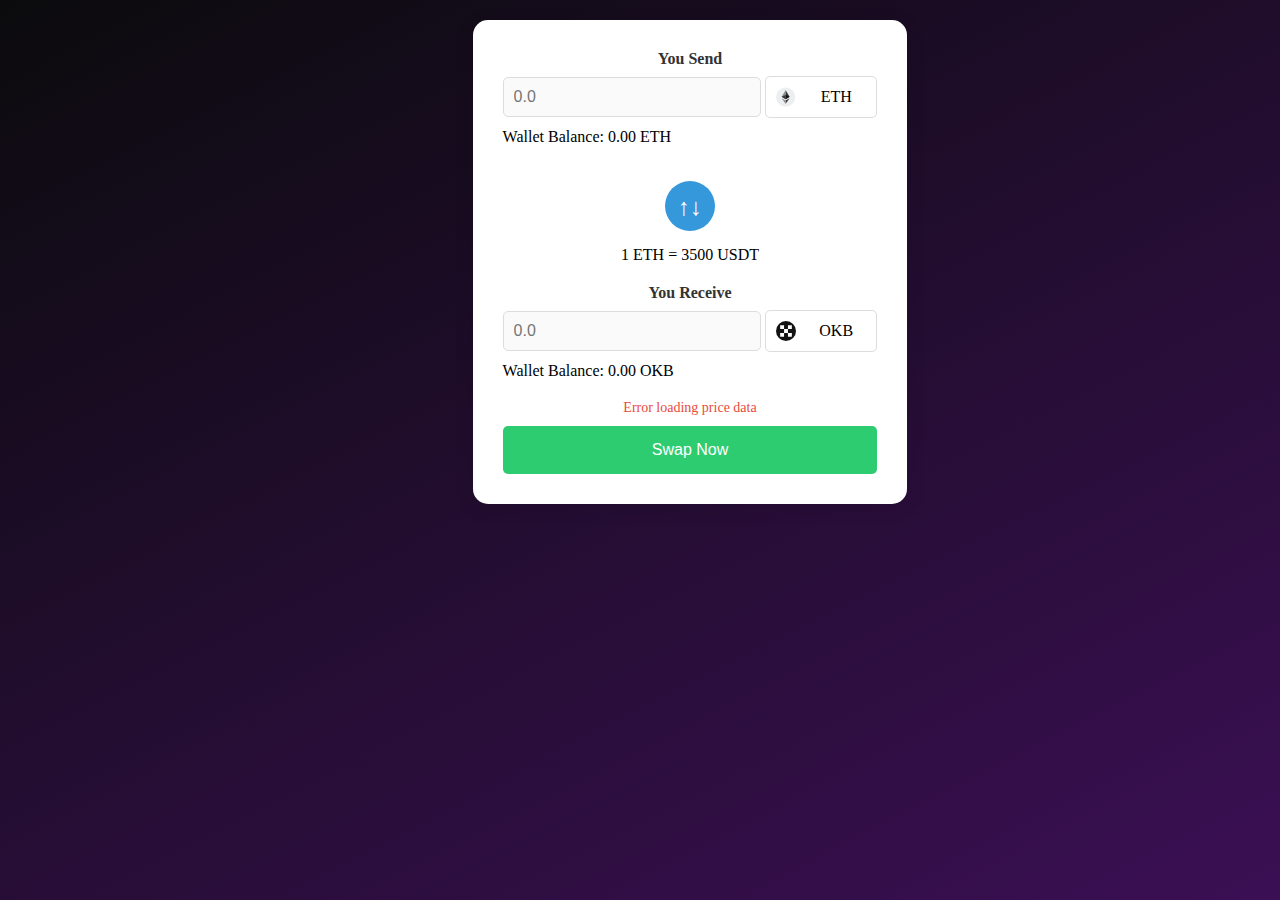
==== src/problem2/index.html @ 9f0890a7 "adding codes" ====
<!DOCTYPE html>
<html lang="en">
  <head>
    <meta charset="UTF-8" />
    <meta name="viewport" content="width=device-width, initial-scale=1.0" />
    <title>Currency Swap</title>
    <link rel="stylesheet" type="text/css" href="./style.css" />
  </head>

  <body>
    <div class = "container">
    <div class="cursor-magic" id="cursorMagic">
      <!-- Pointer Layer -->
      <div class="pointer-wrap" id="pointerWrap">
        <div class="pointer-gradient"></div>
      </div>
      <!-- Pattern Layer -->
      <div class="pattern"></div>

      <div class = "content">
      <div class="swap-card">
        <form id="swapForm">
          <!-- From Amount Section -->
          <div class="form-group">
            <label for="fromAmount" class="label">You Send</label>
            <div class="input-group">
              <input
                type="number"
                id="fromAmount"
                placeholder="0.0"
                step="any"
                min="0"
              />
              <div class="select-wrapper">
                <!-- Custom dropdown for "You Send" -->
                <div class="custom-select" id="fromCurrencyWrapper">
                  <div class="custom-select-trigger" id="fromCurrencyTrigger">
                    <img
                      id="fromCurrencyImage"
                      src="./tokens/ETH.svg"
                      alt="Token"
                      class="token-icon"
                    />
                    <span id="fromCurrencyLabel">ETH</span>
                    <i class="arrow-down"></i>
                  </div>
                  <ul class="custom-options" id="fromCurrencyOptions">
                    <!-- Dynamic options will be inserted here -->
                  </ul>
                </div>
              </div>
            </div>
            <div class="rate-info" id="fromBalance">
              Wallet Balance: 0.00 ETH
            </div>
          </div>

          <!-- Swap Button and Rate Section -->
          <div class="estimation-section">
            <button type="button" class="swap-button" id="swapButton">
              ↑↓
            </button>
            <div id="exchangeRate">1 ETH = 3500 USDT</div>
          </div>

          <!-- To Amount Section -->
          <div class="form-group">
            <label for="toAmount" class="label">You Receive</label>
            <div class="input-group">
              <input type="number" id="toAmount" placeholder="0.0" readonly />
              <div class="select-wrapper">
                <!-- Custom dropdown for "You Receive" -->
                <div class="custom-select" id="toCurrencyWrapper">
                  <div class="custom-select-trigger" id="toCurrencyTrigger">
                    <img
                      id="toCurrencyImage"
                      src="./tokens/OKB.svg"
                      alt="Token"
                      class="token-icon"
                    />
                    <span id="toCurrencyLabel">OKB</span>
                    <i class="arrow-down"></i>
                  </div>
                  <ul class="custom-options" id="toCurrencyOptions">
                    <!-- Dynamic options will be inserted here -->
                  </ul>
                </div>
              </div>
            </div>
            <div class="rate-info" id="toBalance">Wallet Balance: 0.00 OKB</div>
          </div>

          <!-- Error Message -->
          <div class="error-message" id="errorMessage" style="display: none">
            Please enter a valid amount
          </div>

          <!-- Overlay for GIF -->
          <div id="gifOverlay" class="overlay">
            <div class="gif-container">
              <img
                id="swapGif"
                src="./assets/rocket.gif"
                alt="Swap Animation"
              />
            </div>
          </div>

          <!-- The swap button and other elements remain the same -->
          <button type="submit" class="submit-button" id="submitButton">
            Swap Now
          </button>
        </form>
      </div>
      </div>
    </div>

    <script src="./script.js"></script>
  </body>
</html>
---- src/problem2/style.css ----
/* Global Styles */
body {
  margin: 0;
  padding: 0;
  height: 100vh;
  position: relative;
  overflow: hidden;
  background: linear-gradient(153deg, #0b0b0d, #3b0f54, #4e178a, #3030d0); /* Perfect black, purple, and blue-purple blend */
  background-size: 300% 300%; /* Larger size to enable smooth animation */
  animation: gradientAnimation 8s ease infinite; /* Smooth moving animation */
  z-index: 0;
}

.container {
  display: flex;
  justify-content: center;
  align-items: center;
  width: 100%;
  padding: 20px;
  z-index: 2;
}

.swap-card {
  background-color: #ffffff;
  padding: 30px;
  border-radius: 15px;
  box-shadow: 0 4px 20px rgba(0, 0, 0, 0.1);
  width: 100%;
  max-width: 30rem;
  text-align: center !important;
  z-index: 10000;
}

/* Form Groups */
.form-group {
  margin-bottom: 20px;
}

.label {
  font-weight: bold;
  color: #333;
  margin-bottom: 8px;
  display: block;
}

.estimation-section {
  margin-bottom: 20px;
  text-align: center;
}

.rate-info {
  text-align: left;
}

/* Input and Select Styles */
.input-group {
  display: flex;
  justify-content: space-between;
  align-items: center;
  margin-bottom: 10px;
}

input[type="number"] {
  width: 63%;
  padding: 10px;
  border-radius: 5px;
  border: 1px solid #ddd;
  font-size: 16px;
  background-color: #fafafa;
}

.select-wrapper {
  width: 30%;
}

.token-icon {
  width: 20px;
  height: 20px;
  margin-right: 10px;
}

/* Custom Select Dropdown */
.custom-select {
  position: relative;
}

.custom-select-trigger {
  background-color: #fff;
  display: flex;
  align-items: center;
  justify-content: space-between;
  border: 1px solid #ddd;
  padding: 10px;
  border-radius: 5px;
  cursor: pointer;
  font-size: 16px;
}

.custom-select-trigger:hover {
  border-color: #3498db;
}

.custom-options {
  position: absolute;
  top: 100%;
  left: 0;
  right: 0;
  background-color: white;
  box-shadow: 0 4px 10px rgba(0, 0, 0, 0.1);
  max-height: 200px;
  overflow-y: auto;
  border-radius: 5px;
  display: none;
  z-index: 10;
  width: 100%;
}

#toCurrencyOptions, #fromCurrencyOptions {
  padding: 0;
  margin: 0;
  list-style: none;
  width: 100%; /* Make sure the dropdown takes up the full width of its parent */
}

.custom-option {
  display: block; /* Ensures the <li> takes up the full width */
  width: 100%; /* Full width */
  padding: 8px 16px; /* Add padding for better spacing */
  box-sizing: border-box; /* Ensures padding doesn't overflow the width */
  cursor: pointer;
  transition: background-color 0.2s;
}

.custom-option:hover {
  background-color: #f0f0f0; /* Change the background color on hover */
}

.custom-select.open .custom-options {
  display: block;
}

.custom-option img {
  margin-right: 10px;
  width: 20px;
  height: 20px;
}

/* Swap Button */
.swap-button {
  background-color: #3498db;
  color: white;
  border: none;
  padding: 12px;
  border-radius: 50%;
  font-size: 24px;
  cursor: pointer;
  width: 50px;
  height: 50px;
  margin: 15px 0;
}

.swap-button:hover {
  background-color: #2980b9;
}

/* Error Message */
.error-message {
  color: #e74c3c;
  display: none;
  font-size: 14px;
  margin-bottom: 10px;
}

/* Submit Button */
.submit-button {
  background-color: #2ecc71;
  color: white;
  padding: 15px;
  border: none;
  border-radius: 5px;
  font-size: 16px;
  width: 100%;
  cursor: pointer;
  transition: background-color 0.3s ease;
}

.submit-button:hover {
  background-color: #27ae60;
}


/* Custom Animation for the Swap Button */
@keyframes customSwapAnimation {
  0% {
      opacity: 0;
      transform: scale(0.5);
  }
  50% {
      opacity: 1;
      transform: scale(1.1);
  }
  100% {
      opacity: 0;
      transform: scale(0.5);
  }
}

.swap-button.custom-success {
  animation: customSwapAnimation 2s ease-in-out;
  background-color: #4CAF50; /* Green background on success */
  color: white;
}

/* Overlay styles */
.overlay {
  position: fixed;
  top: 0;
  left: 0;
  width: 100%;
  height: 100%;
  background-color: rgba(0, 0, 0, 0.5); /* Semi-transparent background */
  display: none; /* Hidden by default */
  justify-content: center;
  align-items: center;
  z-index: 9999; /* Ensures it's above other content */
}

.gif-container img {
  width: 100px; /* Adjust the size of your GIF */
  height: 100px;
}

#swapGif {
  width: 400px;
  height: 400px;
}

/* Animation for moving gradient */
@keyframes gradientAnimation {
  0% {
    background-position: 0% 50%;
  }
  50% {
    background-position: 100% 50%;
  }
  100% {
    background-position: 0% 50%;
  }
}



/* Ripple effect */
.ripple {
  position: absolute;
  background-color: rgba(255, 255, 255, 0.7); /* White droplets */
  border-radius: 50%;
  pointer-events: none;
  transform: scale(0);
  animation: rippleEffect 0.6s forwards;
  z-index: 2; /* Ensure the droplet is above the background *//* Ensures the ripple is above the background but below other content */
}

@keyframes rippleEffect {
  0% {
    transform: scale(0);
    opacity: 1;
  }
  100% {
    transform: scale(8); /* Grow the droplet */
    opacity: 0;
  }
}

/* Overlay for GIF */
#gifOverlay {
  position: fixed;
  top: 0;
  left: 0;
  width: 100%;
  height: 100%;
  background-color: rgba(0, 0, 0, 0.7); /* Dark transparent overlay */
  display: flex;
  justify-content: center;
  align-items: center;
  z-index: 1000;
  visibility: hidden; /* Initially hidden */
}

#gifOverlay.show {
  visibility: visible; /* Shows the overlay when added */
}

/* GIF container inside overlay */
.gif-container img {
  width: 200px;
  height: auto;
}





/* https://webflow.com/made-in-webflow/website/magic-cursor-effect */
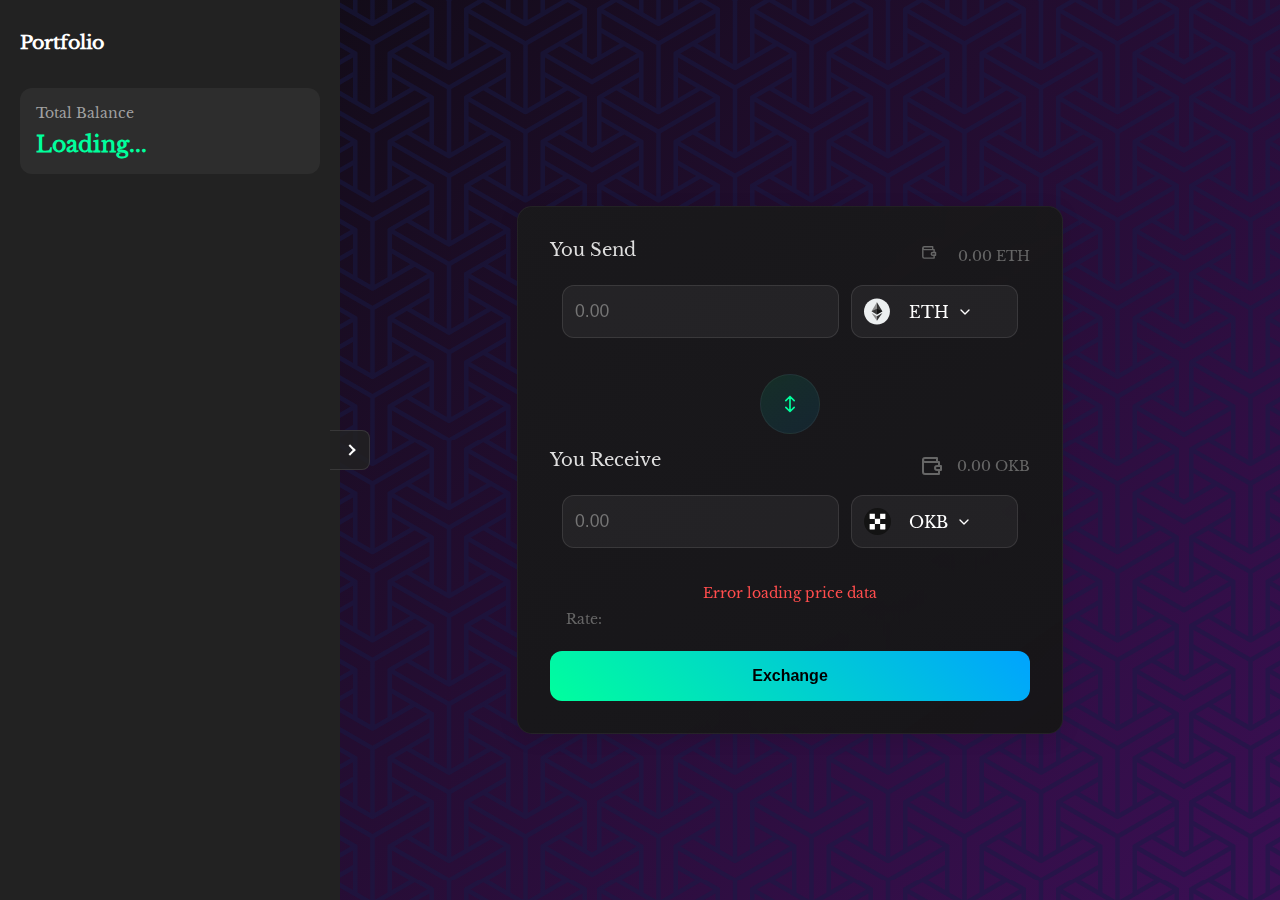
==== commit f50470fb: "changes to problem2" ====
--- a/src/problem2/index.html
+++ b/src/problem2/index.html
@@ -3,116 +3,211 @@
   <head>
     <meta charset="UTF-8" />
     <meta name="viewport" content="width=device-width, initial-scale=1.0" />
-    <title>Currency Swap</title>
-    <link rel="stylesheet" type="text/css" href="./style.css" />
+    <title>Swap Form</title>
+    <link rel="stylesheet" href="./style.css" />
   </head>
-
   <body>
-    <div class = "container">
     <div class="cursor-magic" id="cursorMagic">
-      <!-- Pointer Layer -->
       <div class="pointer-wrap" id="pointerWrap">
         <div class="pointer-gradient"></div>
       </div>
-      <!-- Pattern Layer -->
       <div class="pattern"></div>
 
-      <div class = "content">
-      <div class="swap-card">
-        <form id="swapForm">
-          <!-- From Amount Section -->
-          <div class="form-group">
-            <label for="fromAmount" class="label">You Send</label>
-            <div class="input-group">
-              <input
-                type="number"
-                id="fromAmount"
-                placeholder="0.0"
-                step="any"
-                min="0"
-              />
-              <div class="select-wrapper">
-                <!-- Custom dropdown for "You Send" -->
-                <div class="custom-select" id="fromCurrencyWrapper">
-                  <div class="custom-select-trigger" id="fromCurrencyTrigger">
-                    <img
-                      id="fromCurrencyImage"
-                      src="./tokens/ETH.svg"
-                      alt="Token"
-                      class="token-icon"
-                    />
-                    <span id="fromCurrencyLabel">ETH</span>
-                    <i class="arrow-down"></i>
+      <!-- Portfolio Panel -->
+      <div class="portfolio-container">
+        <div class="portfolio-panel" id="portfolioPanel">
+          <div class="portfolio-header">
+            <h2>Portfolio</h2>
+          </div>
+          <div class="portfolio-content">
+            <div class="total-value">
+              <span>Total Balance</span>
+              <strong id="totalBalance">Loading...</strong>
+            </div>
+            <div class="token-list" id="tokenList">
+              <!-- Token items will be dynamically inserted here -->
+            </div>
+          </div>
+        </div>
+
+        <!-- Toggle Button (Moved Outside) -->
+        <button class="toggle-button" id="togglePortfolio">
+          <i class="arrow-right"></i>
+        </button>
+      </div>
+
+      <!-- Content Layer -->
+      <div class="container">
+        <div class="swap-card">
+          <!-- Updated Form Layout -->
+          <form id="swapForm">
+            <!-- From Amount Section -->
+            <div class="form-group">
+              <div class="form-header">
+                <label for="fromAmount" class="label">You Send</label>
+                <div class="rate-info">
+                  <svg
+                    xmlns="http://www.w3.org/2000/svg"
+                    width="40"
+                    height="40"
+                    viewBox="0 0 34 34"
+                    fill="none"
+                    stroke="currentColor"
+                    stroke-width="2"
+                    stroke-linecap="round"
+                    stroke-linejoin="round"
+                    class="wallet-icon"
+                  >
+                    <path d="M20 12V8H6a2 2 0 0 1-2-2c0-1.1.9-2 2-2h12v4" />
+                    <path d="M4 6v12c0 1.1.9 2 2 2h14v-4" />
+                    <path d="M18 12a2 2 0 0 0-2 2c0 1.1.9 2 2 2h4v-4h-4z" />
+                  </svg>
+                  <span class="balance-text" id="fromBalance">0.00 ETH</span>
+                </div>
+              </div>
+              <div class="input-group">
+                <input
+                  type="number"
+                  id="fromAmount"
+                  placeholder="0.00"
+                  step="any"                  
+                />
+                <div class="select-wrapper">
+                  <div class="custom-select" id="fromCurrencyWrapper">
+                    <div class="custom-select-trigger" id="fromCurrencyTrigger">
+                      <img
+                        id="fromCurrencyImage"
+                        src="./tokens/ETH.svg"
+                        alt="Token"
+                        class="token-icon"
+                      />
+                      <span id="fromCurrencyLabel">ETH</span>
+                      <svg
+                        xmlns="http://www.w3.org/2000/svg"
+                        width="16"
+                        height="16"
+                        viewBox="0 0 24 24"
+                        fill="none"
+                        stroke="currentColor"
+                        stroke-width="2"
+                        stroke-linecap="round"
+                        stroke-linejoin="round"
+                        class="arrow-icon"
+                      >
+                        <path d="m6 9 6 6 6-6" />
+                      </svg>
+                    </div>
+                    <ul class="custom-options" id="fromCurrencyOptions"></ul>
                   </div>
-                  <ul class="custom-options" id="fromCurrencyOptions">
-                    <!-- Dynamic options will be inserted here -->
-                  </ul>
-                </div>
-              </div>
-            </div>
-            <div class="rate-info" id="fromBalance">
-              Wallet Balance: 0.00 ETH
-            </div>
-          </div>
-
-          <!-- Swap Button and Rate Section -->
-          <div class="estimation-section">
-            <button type="button" class="swap-button" id="swapButton">
-              ↑↓
+                </div>
+              </div>
+            </div>
+
+            <!-- Exchange Rate Section -->
+            <div class="exchange-section">
+              <button type="button" class="swap-button" id="swapButton">
+                <svg
+                  xmlns="http://www.w3.org/2000/svg"
+                  width="20"
+                  height="20"
+                  viewBox="0 0 24 24"
+                  fill="none"
+                  stroke="currentColor"
+                  stroke-width="2"
+                  stroke-linecap="round"
+                  stroke-linejoin="round"
+                  class="swap-icon"
+                >
+                  <path d="M12 3v18M7 8l5-5 5 5M7 16l5 5 5-5" />
+                </svg>
+              </button>             
+            </div>
+
+            <!-- To Amount Section -->
+            <div class="form-group">
+              <div class="form-header">
+                <label for="toAmount" class="label">You Receive</label>
+                <div class="rate-info">
+                  <svg
+                    xmlns="http://www.w3.org/2000/svg"
+                    width="16"
+                    height="16"
+                    viewBox="0 0 24 24"
+                    fill="none"
+                    stroke="currentColor"
+                    stroke-width="2"
+                    stroke-linecap="round"
+                    stroke-linejoin="round"
+                    class="wallet-icon"
+                  >
+                    <path d="M20 12V8H6a2 2 0 0 1-2-2c0-1.1.9-2 2-2h12v4" />
+                    <path d="M4 6v12c0 1.1.9 2 2 2h14v-4" />
+                    <path d="M18 12a2 2 0 0 0-2 2c0 1.1.9 2 2 2h4v-4h-4z" />
+                  </svg>
+                  <span class="balance-text" id="toBalance">0.00 OKB</span>
+                </div>
+              </div>
+              <div class="input-group">
+                <input type="number" id="toAmount" placeholder="0.00" step="any"                  
+                />
+                <div class="select-wrapper">
+                  <div class="custom-select" id="toCurrencyWrapper">
+                    <div class="custom-select-trigger" id="toCurrencyTrigger">
+                      <img
+                        id="toCurrencyImage"
+                        src="./tokens/OKB.svg"
+                        alt="Token"
+                        class="token-icon"
+                      />
+                      <span id="toCurrencyLabel">OKB</span>
+                      <svg
+                        xmlns="http://www.w3.org/2000/svg"
+                        width="16"
+                        height="16"
+                        viewBox="0 0 24 24"
+                        fill="none"
+                        stroke="currentColor"
+                        stroke-width="2"
+                        stroke-linecap="round"
+                        stroke-linejoin="round"
+                        class="arrow-icon"
+                      >
+                        <path d="m6 9 6 6 6-6" />
+                      </svg>
+                    </div>
+
+                    <ul class="custom-options" id="toCurrencyOptions"></ul>
+                  </div>
+                </div>
+              </div>
+            </div>
+
+            <div class="error-message" id="errorMessage" style="display: none">
+              Please enter a valid amount
+            </div>
+
+           
+            <div class="exchange-rate" id="exchangeRate">
+              <span class="rate-label">Rate:</span>
+            </div>
+
+            <button type="submit" class="submit-button" id="submitButton">
+              Exchange
             </button>
-            <div id="exchangeRate">1 ETH = 3500 USDT</div>
-          </div>
-
-          <!-- To Amount Section -->
-          <div class="form-group">
-            <label for="toAmount" class="label">You Receive</label>
-            <div class="input-group">
-              <input type="number" id="toAmount" placeholder="0.0" readonly />
-              <div class="select-wrapper">
-                <!-- Custom dropdown for "You Receive" -->
-                <div class="custom-select" id="toCurrencyWrapper">
-                  <div class="custom-select-trigger" id="toCurrencyTrigger">
-                    <img
-                      id="toCurrencyImage"
-                      src="./tokens/OKB.svg"
-                      alt="Token"
-                      class="token-icon"
-                    />
-                    <span id="toCurrencyLabel">OKB</span>
-                    <i class="arrow-down"></i>
-                  </div>
-                  <ul class="custom-options" id="toCurrencyOptions">
-                    <!-- Dynamic options will be inserted here -->
-                  </ul>
-                </div>
-              </div>
-            </div>
-            <div class="rate-info" id="toBalance">Wallet Balance: 0.00 OKB</div>
-          </div>
-
-          <!-- Error Message -->
-          <div class="error-message" id="errorMessage" style="display: none">
-            Please enter a valid amount
-          </div>
-
-          <!-- Overlay for GIF -->
-          <div id="gifOverlay" class="overlay">
-            <div class="gif-container">
-              <img
-                id="swapGif"
-                src="./assets/rocket.gif"
-                alt="Swap Animation"
-              />
-            </div>
-          </div>
-
-          <!-- The swap button and other elements remain the same -->
-          <button type="submit" class="submit-button" id="submitButton">
-            Swap Now
-          </button>
-        </form>
-      </div>
-      </div>
+          </form>
+        </div>
+      </div>
+
+      <div id="gifOverlay" class="overlay">
+        <div class="gif-container">
+          <img
+            id="swapGif"
+            src="./assets/rocket.gif"
+            alt="Swap Animation"
+          />
+        </div>
+      </div>
+
     </div>
 
     <script src="./script.js"></script>
--- a/src/problem2/style.css
+++ b/src/problem2/style.css
@@ -1,103 +1,182 @@
-/* Global Styles */
+/* ===============================
+   Global Styles & Base Layer
+=============================== */
+@font-face {
+  font-family: "LibreBaskervile";
+  src: url("./assets/LibreBaskerville-Regular.ttf") format("truetype");
+  font-weight: normal;
+  font-style: normal;
+}
+
 body {
   margin: 0;
   padding: 0;
   height: 100vh;
+  overflow: hidden;
+  font-family: "LibreBaskervile";
+  background: #0d1117;
+  color: #fff;
+}
+
+.container {
+  margin-left: 300px;
+  transition: margin 0.3s ease;
+  display: flex;
+  justify-content: center;
+  align-items: center;
+  min-height: 100vh;
+  padding: 20px;
+  position: fixed;
+  left: 0;
+  right: 0;
+}
+
+.container.expanded {
+  margin-left: 20px;
+}
+
+.swap-card {
+  background: linear-gradient(145deg, rgba(26, 26, 26, 0.9), rgba(22, 22, 22, 0.95));
+  padding: 32px;
+  border-radius: 24px;
+  box-shadow: 0 8px 32px rgba(0, 0, 0, 0.4);
+  width: 100%;
+  max-width: 420px;
+  position: relative;
+  border: 1px solid rgba(255, 255, 255, 0.05);
+  backdrop-filter: blur(10px);
+}
+
+/* Form Headers */
+.form-header {
+  display: flex;
+  justify-content: space-between;
+  align-items: center;
+}
+
+/* Form Groups */
+.form-group {
+  margin-bottom: 24px;
+}
+
+.label {
+  color: #dedede;
+  font-size: 1.1rem;
+  margin-bottom: 12px;
+  display: block;
+}
+
+.estimation-section {
+  margin: 24px 0;
+  position: relative;
+}
+
+/* .rate-info { */
+  /* text-align: left;
+  display: flex;
+  align-items: center;
+  gap: 8px;
+  margin-top: 8px;
+} */
+
+.wallet-icon {
+  width: 24px; /* Adjust size as needed */
+  height: 24px;
+  margin-right: 8px; /* Space between icon and text */
+}
+
+.balance-text {
+  color: #a0a0a0;
+  font-size: 0.9rem;
+}
+
+/* Base Layer: cursor-magic */
+.cursor-magic {
+  width: 100vw;
+  height: 100vh;
   position: relative;
   overflow: hidden;
-  background: linear-gradient(153deg, #0b0b0d, #3b0f54, #4e178a, #3030d0); /* Perfect black, purple, and blue-purple blend */
-  background-size: 300% 300%; /* Larger size to enable smooth animation */
-  animation: gradientAnimation 8s ease infinite; /* Smooth moving animation */
-  z-index: 0;
-}
-
-.container {
-  display: flex;
-  justify-content: center;
-  align-items: center;
-  width: 100%;
-  padding: 20px;
-  z-index: 2;
-}
-
-.swap-card {
-  background-color: #ffffff;
-  padding: 30px;
-  border-radius: 15px;
-  box-shadow: 0 4px 20px rgba(0, 0, 0, 0.1);
-  width: 100%;
-  max-width: 30rem;
-  text-align: center !important;
-  z-index: 10000;
-}
-
-/* Form Groups */
-.form-group {
-  margin-bottom: 20px;
-}
-
-.label {
-  font-weight: bold;
-  color: #333;
-  margin-bottom: 8px;
-  display: block;
-}
-
-.estimation-section {
-  margin-bottom: 20px;
-  text-align: center;
-}
-
-.rate-info {
-  text-align: left;
+  /* Example gradient background */
+  background: linear-gradient(
+    135deg,
+    #0b0b0d,
+    #3b0f54,
+    #4e178a,
+    #3030d0
+  ); /* Perfect black, purple, and blue-purple blend */
+  background-size: 300% 300%;
+  animation: gradientAnimation 8s ease infinite;
+}
+
+/* Gradient animation for base layer */
+@keyframes gradientAnimation {
+  0% {
+    background-position: 0% 50%;
+  }
+  50% {
+    background-position: 100% 50%;
+  }
+  100% {
+    background-position: 0% 50%;
+  }
 }
 
 /* Input and Select Styles */
 .input-group {
   display: flex;
-  justify-content: space-between;
-  align-items: center;
-  margin-bottom: 10px;
+  gap: 12px;
+  padding: 12px;
+  border-radius: 16px;
 }
 
 input[type="number"] {
-  width: 63%;
-  padding: 10px;
-  border-radius: 5px;
-  border: 1px solid #ddd;
-  font-size: 16px;
-  background-color: #fafafa;
-}
-
+  width: 60%;
+  padding: 12px;
+  border-radius: 12px;
+  border: 1px solid rgba(255, 255, 255, 0.1);
+  font-size: 1.1rem;
+  background: rgba(255, 255, 255, 0.05);
+  color: #fff;
+  transition: all 0.2s ease;
+}
+
+input[type="number"]:focus {
+  outline: none;
+  border-color: #00ff9d;
+  background: rgba(255, 255, 255, 0.08);
+}
+
+
+/* Custom Select Dropdown */
 .select-wrapper {
-  width: 30%;
+  width: 40%;
 }
 
 .token-icon {
-  width: 20px;
-  height: 20px;
+  width: 27px;
+  height: 27px;
   margin-right: 10px;
 }
 
-/* Custom Select Dropdown */
 .custom-select {
   position: relative;
 }
 
 .custom-select-trigger {
-  background-color: #fff;
-  display: flex;
-  align-items: center;
-  justify-content: space-between;
-  border: 1px solid #ddd;
-  padding: 10px;
-  border-radius: 5px;
+  background: rgba(255, 255, 255, 0.05);
+  border: 1px solid rgba(255, 255, 255, 0.1);
+  padding: 12px;
+  border-radius: 12px;
+  display: flex;
+  align-items: center;
+  gap: 8px;
   cursor: pointer;
-  font-size: 16px;
+  transition: all 0.2s ease;
 }
 
 .custom-select-trigger:hover {
-  border-color: #3498db;
+  background: rgba(255, 255, 255, 0.08);
+  border-color: rgba(255, 255, 255, 0.2);
 }
 
 .custom-options {
@@ -105,34 +184,33 @@
   top: 100%;
   left: 0;
   right: 0;
-  background-color: white;
-  box-shadow: 0 4px 10px rgba(0, 0, 0, 0.1);
+  background: #1a1a1a;
+  border: 1px solid rgba(255, 255, 255, 0.1);
+  box-shadow: 0 4px 20px rgba(0, 0, 0, 0.2);
   max-height: 200px;
   overflow-y: auto;
-  border-radius: 5px;
+  border-radius: 12px;
   display: none;
   z-index: 10;
   width: 100%;
 }
 
-#toCurrencyOptions, #fromCurrencyOptions {
+#toCurrencyOptions,
+#fromCurrencyOptions {
   padding: 0;
   margin: 0;
   list-style: none;
-  width: 100%; /* Make sure the dropdown takes up the full width of its parent */
+  width: 100%;
 }
 
 .custom-option {
-  display: block; /* Ensures the <li> takes up the full width */
-  width: 100%; /* Full width */
-  padding: 8px 16px; /* Add padding for better spacing */
-  box-sizing: border-box; /* Ensures padding doesn't overflow the width */
-  cursor: pointer;
-  transition: background-color 0.2s;
+  padding: 12px 16px;
+  color: #fff;
+  transition: background 0.2s ease;
 }
 
 .custom-option:hover {
-  background-color: #f0f0f0; /* Change the background color on hover */
+  background: rgba(255, 255, 255, 0.05);
 }
 
 .custom-select.open .custom-options {
@@ -145,69 +223,111 @@
   height: 20px;
 }
 
-/* Swap Button */
+/* Exchange Section */
+.exchange-section {
+  display: flex;
+  justify-content: center;
+  align-items: center;
+  margin: 15px 0;
+}
+
+
 .swap-button {
-  background-color: #3498db;
-  color: white;
+  background: linear-gradient(145deg, rgba(0, 255, 157, 0.1), rgba(0, 163, 255, 0.1));
+  border: 1px solid rgba(255, 255, 255, 0.05);
+  width: 60px;
+  height: 60px;
+  border-radius: 50%;
+  display: flex;
+  align-items: center;
+  justify-content: center;
+  cursor: pointer;
+  transition: all 0.3s ease;
+  color: #00ff9d;
+}
+
+.swap-button:hover {
+  background: linear-gradient(145deg, rgba(0, 255, 157, 0.2), rgba(0, 163, 255, 0.2));
+  transform: scale(1.05);
+}
+
+.rate-label {
+  color: #666;
+}
+
+/* Balance Info */
+.rate-info {
+  display: flex;
+  align-items: center;
+  gap: 6px;
+}
+
+.wallet-icon {
+  color: #666;
+}
+
+.balance-text {
+  color: #666;
+  font-size: 0.85rem;
+}
+
+/* Submit Button */
+.exchange-rate {
+  color: #00ff9d !important;
+  font-size: 0.9rem;
+  color: #a0a0a0;
+  display: flex;
+  gap: 6px;
+  padding: 8px 16px;
+}
+
+
+.submit-button {
+  background: linear-gradient(45deg, #00ff9d, #00a3ff);
+  color: #000;
+  padding: 16px;
+  border-radius: 12px;
+  font-size: 1rem;
+  font-weight: 600;
+  width: 100%;
   border: none;
-  padding: 12px;
-  border-radius: 50%;
-  font-size: 24px;
   cursor: pointer;
-  width: 50px;
-  height: 50px;
-  margin: 15px 0;
-}
-
-.swap-button:hover {
-  background-color: #2980b9;
+  transition: all 0.2s ease;
+  margin-top: 15px;
+}
+
+.submit-button:hover {
+  transform: translateY(-2px);
+  box-shadow: 0 4px 12px rgba(0, 255, 157, 0.2);
 }
 
 /* Error Message */
 .error-message {
-  color: #e74c3c;
-  display: none;
-  font-size: 14px;
-  margin-bottom: 10px;
-}
-
-/* Submit Button */
-.submit-button {
-  background-color: #2ecc71;
-  color: white;
-  padding: 15px;
-  border: none;
-  border-radius: 5px;
-  font-size: 16px;
-  width: 100%;
-  cursor: pointer;
-  transition: background-color 0.3s ease;
-}
-
-.submit-button:hover {
-  background-color: #27ae60;
-}
-
+  color: #ff4d4d;
+  font-size: 0.9rem;
+  margin-top: 12px;
+  text-align: center;
+}
 
 /* Custom Animation for the Swap Button */
 @keyframes customSwapAnimation {
   0% {
-      opacity: 0;
-      transform: scale(0.5);
+    opacity: 0;
+    transform: scale(0.5);
   }
   50% {
-      opacity: 1;
-      transform: scale(1.1);
+    opacity: 1;
+    transform: scale(1.1);
   }
   100% {
-      opacity: 0;
-      transform: scale(0.5);
+    opacity: 0;
+    transform: scale(0.5);
   }
 }
 
 .swap-button.custom-success {
   animation: customSwapAnimation 2s ease-in-out;
-  background-color: #4CAF50; /* Green background on success */
+  background-color: #4caf50; /* Green background on success */
   color: white;
 }
 
@@ -235,72 +355,252 @@
   height: 400px;
 }
 
-/* Animation for moving gradient */
-@keyframes gradientAnimation {
-  0% {
-    background-position: 0% 50%;
-  }
-  50% {
-    background-position: 100% 50%;
-  }
-  100% {
-    background-position: 0% 50%;
-  }
-}
-
-
-
-/* Ripple effect */
-.ripple {
+/* ===============================
+   Magic Cursor Layers
+=============================== */
+
+/* Pointer Layer: pointer-wrap */
+.pointer-wrap {
   position: absolute;
-  background-color: rgba(255, 255, 255, 0.7); /* White droplets */
-  border-radius: 50%;
-  pointer-events: none;
-  transform: scale(0);
-  animation: rippleEffect 0.6s forwards;
-  z-index: 2; /* Ensure the droplet is above the background *//* Ensures the ripple is above the background but below other content */
-}
-
-@keyframes rippleEffect {
-  0% {
-    transform: scale(0);
-    opacity: 1;
-  }
-  100% {
-    transform: scale(8); /* Grow the droplet */
-    opacity: 0;
-  }
-}
-
-/* Overlay for GIF */
-#gifOverlay {
-  position: fixed;
   top: 0;
   left: 0;
+  right: 0;
+  bottom: 0;
+  display: flex;
+  align-items: center;
+  justify-content: center;
+  opacity: 0; /* Initially hidden */
+  pointer-events: none;
+  transition: opacity 0.3s ease;
+  /* Optional blend mode for effect */
+  mix-blend-mode: overlay;
+}
+
+/* Circular gradient inside pointer-wrap */
+.pointer-gradient {
+  width: 50vh; /* 50% of viewport height */
+  height: 50vh;
+  border-radius: 50%;
+  /* Radial gradient: center opaque, edges transparent */
+  background: radial-gradient(
+    circle,
+    rgba(255, 255, 255, 0.5) 0%,
+    rgba(255, 255, 255, 0) 100%
+  );
+}
+
+/* Pattern Layer */
+.pattern {
+  position: absolute;
+  top: 0;
+  left: 0;
+  right: 0;
+  bottom: 0;
+  background: url("./assets/pattern.png") repeat; /* Replace with your seamless pattern image */
+  opacity: 0.5;
+  pointer-events: none;
+}
+
+/* Content Layer */
+.container {
+  display: flex;
+  justify-content: center; /* Horizontally center */
+  align-items: center; /* Vertically center */
+  height: 100vh; /* Full viewport height */
+}
+
+.swap-card {
+  border-radius: 15px;
+  box-shadow: 0 4px 20px rgba(0, 0, 0, 0.1);
+  max-width: 30rem;
+  display: flex;
+  text-align: center;
+  position: relative;
+  align-items: center;
+  justify-content: center;
+  z-index: 20; /* Above magic cursor layers */
+}
+
+#swapForm {
   width: 100%;
-  height: 100%;
-  background-color: rgba(0, 0, 0, 0.7); /* Dark transparent overlay */
-  display: flex;
+}
+
+/* Portfolio Panel */
+.portfolio-container {
+  position: relative;
+}
+
+.portfolio-panel {
+  width: 300px;
+  height: 100vh;
+  background: #222;
+  overflow-y: auto;
+  position: fixed;
+  left: 0;
+  top: 0;
+  z-index: 1000;
+  transition: transform 0.3s ease-in-out;
+  padding: 20px;
+}
+
+.portfolio-content {
+  padding-bottom: 40px;
+}
+
+.portfolio-panel::-webkit-scrollbar {
+  width: 6px;
+}
+
+.portfolio-panel::-webkit-scrollbar-track {
+  background: transparent;
+  margin: 4px 0;
+}
+
+.portfolio-panel::-webkit-scrollbar-thumb {
+  background: rgba(255, 255, 255, 0.2);
+  border-radius: 3px;
+  transition: background 0.2s ease;
+}
+
+.portfolio-panel::-webkit-scrollbar-thumb:hover {
+  background: rgba(255, 255, 255, 0.3);
+}
+
+.portfolio-panel.collapsed {
+  transform: translateX(-280px);
+}
+
+.portfolio-header {
+  display: flex;
+  justify-content: space-between;
+  align-items: center;
+  margin-bottom: 24px;
+  top: 0;
+  background: #222;
+  padding: 10px 0;
+  z-index: 2;
+}
+
+.portfolio-header h2 {
+  color: #fff;
+  margin: 0;
+  font-size: 1.2rem;
+}
+
+.toggle-button {
+  background: #222222d4;
+  border: none;
+  cursor: pointer;
+  padding: 8px;
+  display: flex;
+  align-items: center;
   justify-content: center;
-  align-items: center;
-  z-index: 1000;
-  visibility: hidden; /* Initially hidden */
-}
-
-#gifOverlay.show {
-  visibility: visible; /* Shows the overlay when added */
-}
-
-/* GIF container inside overlay */
-.gif-container img {
-  width: 200px;
-  height: auto;
-}
-
-
-
-
-
-/* https://webflow.com/made-in-webflow/website/magic-cursor-effect */
-
-
+  position: fixed;
+  left: 330px;
+  top: 50%;
+  transform: translateY(-50%);
+  width: 40px;
+  height: 40px;
+  border-radius: 0 8px 8px 0;
+  border: 1px solid rgba(255, 255, 255, 0.1);
+  border-left: none;
+  z-index: 1001; /* Ensure it's above the scrollbar */
+  transition: left 0.3s ease-in-out;
+}
+
+.portfolio-panel.closed {
+  transform: translateX(-100%);
+}
+
+.toggle-button.closed {
+  left: 0; /* Move the button inside when panel is closed */
+}
+
+/* Arrow rotation */
+.arrow-right,
+.arrow-left {
+  border: solid #fff;
+  border-width: 0 2px 2px 0;
+  display: inline-block;
+  padding: 3px;
+  transform: rotate(-45deg);
+  transition: transform 0.3s ease;
+}
+
+.total-value {
+  background: rgba(255, 255, 255, 0.05);
+  padding: 16px;
+  border-radius: 12px;
+  margin-bottom: 20px;
+  display: flex;
+  flex-direction: column;
+  gap: 8px;
+}
+
+.total-value span {
+  color: #a0a0a0;
+  font-size: 0.9rem;
+}
+
+.total-value strong {
+  color: #00ff9d;
+  font-size: 1.4rem;
+}
+
+.token-list {
+  display: flex;
+  flex-direction: column;
+  gap: 12px;
+}
+
+.token-item {
+  display: flex;
+  align-items: center;
+  padding: 12px;
+  background: rgba(255, 255, 255, 0.05);
+  border-radius: 12px;
+  transition: background 0.2s ease;
+}
+
+.token-item:hover {
+  background: rgba(255, 255, 255, 0.1);
+}
+
+.token-details {
+  margin-left: 12px;
+  display: flex;
+  flex-direction: column;
+  gap: 4px;
+  flex-grow: 1;
+}
+
+.token-header {
+  display: flex;
+  justify-content: space-between;
+  align-items: center;
+}
+
+.token-name {
+  color: #fff;
+  font-weight: 500;
+}
+
+.token-balance {
+  color: #a0a0a0;
+  font-size: 0.9rem;
+}
+
+.token-value {
+  color: #00ff9d;
+  font-size: 0.8rem;
+  text-align: right;
+}
+
+.container {
+  margin-left: 300px;
+  transition: margin 0.3s ease;
+}
+
+.container.expanded {
+  margin-left: 20px;
+}
